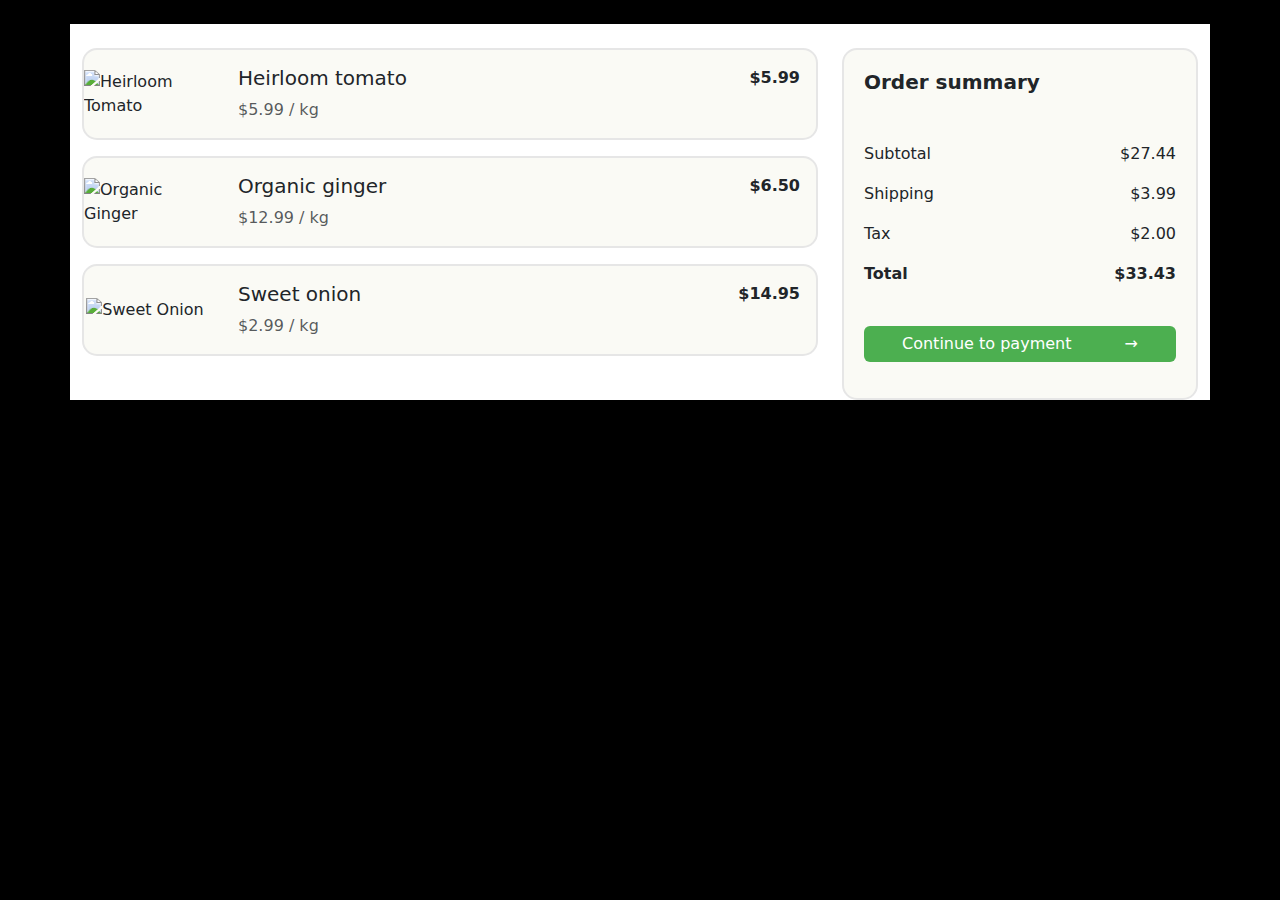
==== index.html @ 948b5fdd "Add files via upload" ====
<!DOCTYPE html>
<html lang="en">
<head>
  <meta charset="UTF-8">
  <meta name="viewport" content="width=device-width, initial-scale=1.0">
  <title>Shopping Cart</title>
  <link href="https://cdn.jsdelivr.net/npm/bootstrap@5.3.0/dist/css/bootstrap.min.css" rel="stylesheet">
  <link rel="stylesheet" href="style.css">
</head>
<body style="background-color: black;">
  <div class="container my-5">
    <div class="row g-4 align-items-stretch">
      <!-- Product List -->
      <div class="col-md-8">
        <div class="card mb-3 d-flex align-items-center">
          <div class="row g-0 w-100">
            <div class="col-2 d-flex justify-content-center align-items-center">
              <img src="./Asset/tomato.png" class="img-fluid" alt="Heirloom Tomato">
            </div>
            <div class="col-7">
              <div class="card-body ms-3">
                <h5 class="card-title">Heirloom tomato</h5>
                <p class="card-text text-muted">$5.99 / kg</p>
              </div>
            </div>
            <div class="col-3 text-end d-flex  justify-content-end">
              <p class="fw-bold m-3">$5.99</p>
            </div>
          </div>
        </div>
        <div class="card mb-3 d-flex align-items-center">
          <div class="row g-0 w-100">
            <div class="col-2 d-flex justify-content-center align-items-center">
              <img src="./Asset/onion.png"class="img-fluid"  alt="Organic Ginger">
            </div>
            <div class="col-7">
              <div class="card-body ms-3">
                <h5 class="card-title">Organic ginger</h5>
                <p class="card-text text-muted">$12.99 / kg</p>
              </div>
            </div>
            <div class="col-3 text-end d-flex justify-content-end">
              <p class="fw-bold m-3">$6.50</p>
            </div>
          </div>
        </div>
        <div class="card mb-3 d-flex align-items-center">
          <div class="row g-0 w-100">
            <div class="col-2 d-flex justify-content-center align-items-center">
              <img src="./Asset/ginger.png" class="img-fluid" alt="Sweet Onion">
            </div>
            <div class="col-7">
              <div class="card-body ms-3"">
                <h5 class="card-title">Sweet onion</h5>
                <p class="card-text text-muted">$2.99 / kg</p>
              </div>
            </div>
            <div class="col-3 text-end d-flex justify-content-end">
              <p class="fw-bold  m-3">$14.95</p>
            </div>
          </div>
        </div>
      </div>
      <!-- Order Summary -->
      <div class="col-md-4">
        <div class="order-summary h-90">
          <h5 class="fw-bold mb-5">Order summary</h5>
          <div class="d-flex justify-content-between">
            <p>Subtotal</p>
            <p>$27.44</p>
          </div>
          <div class="d-flex justify-content-between">
            <p>Shipping</p>
            <p>$3.99</p>
          </div>
          <div class="d-flex justify-content-between">
            <p>Tax</p>
            <p>$2.00</p>
          </div>
          
          <div class="d-flex justify-content-between">
            <p class="fw-bold">Total</p>
            <p class="fw-bold">$33.43</p>
          </div>
          <button class="btn btn-success mt-4 mb-3 w-100">Continue to payment <span class="ms-5">→</span></button>
        </div>
      </div>
    </div>
  </div>
  <script src="https://cdn.jsdelivr.net/npm/bootstrap@5.3.0/dist/js/bootstrap.bundle.min.js"></script>
</body>
</html>
---- style.css ----
body {
  background-color: #f9f9f9;
}
.container{
  background-color: white;
}
.card {
  border: 2px solid #E6E6E6;
  background-color: #FAFAF5;
  border-radius: 15px;
}
.order-summary {
  width: 100%;
  background-color: #FAFAF5;
  border-radius: 15px;
  padding: 20px;
  border: 2px solid #E6E6E6;
}
.btn-success {
  background-color: #4CAF50;
  border: none;
}
.btn-success:hover {
  background-color: #45A049;
}
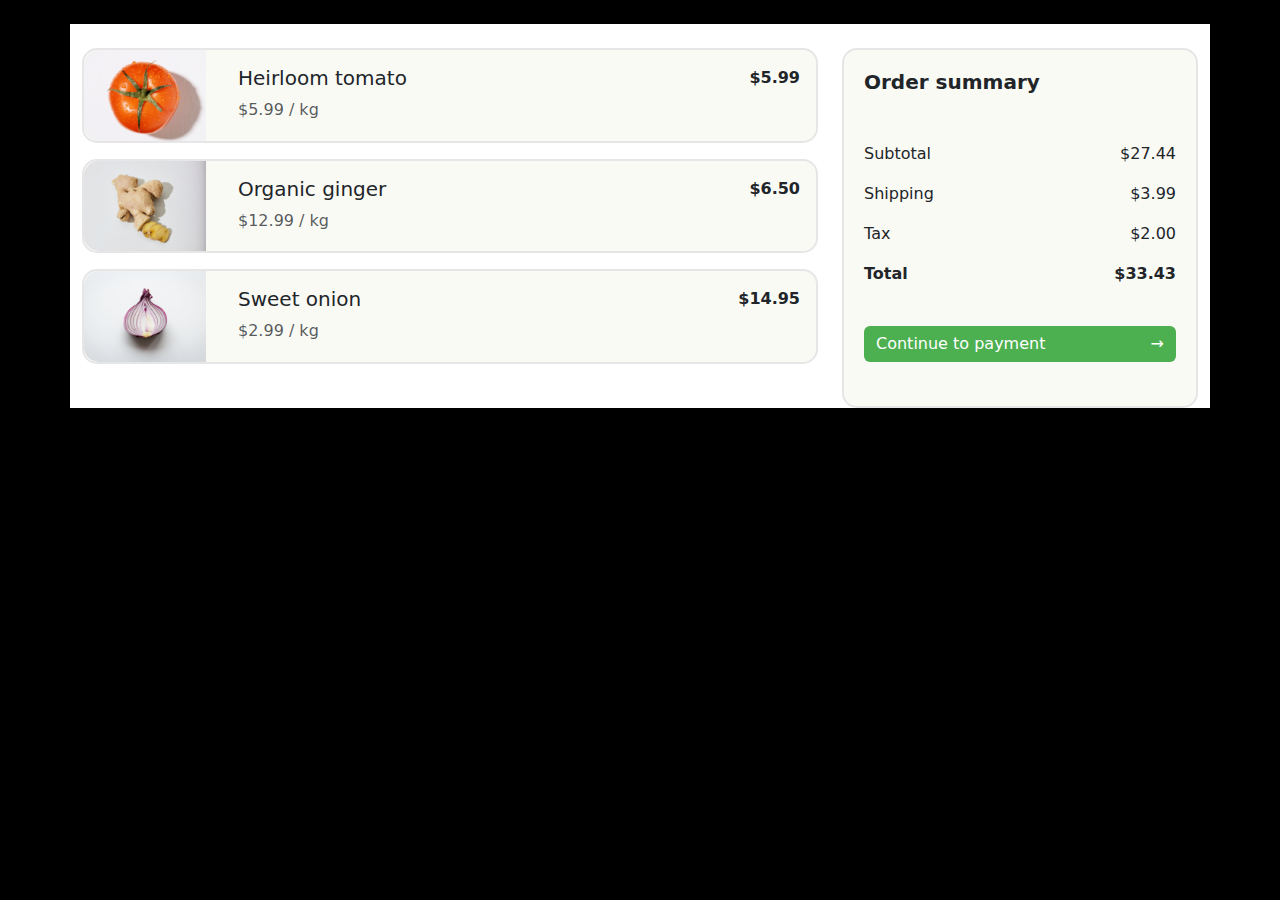
==== commit a901a1fa: "Add files via upload" ====
--- a/index.html
+++ b/index.html
@@ -15,7 +15,7 @@
         <div class="card mb-3 d-flex align-items-center">
           <div class="row g-0 w-100">
             <div class="col-2 d-flex justify-content-center align-items-center">
-              <img src="./Asset/tomato.png" class="img-fluid" alt="Heirloom Tomato">
+              <img src="./tomato.png" class="img-fluid" alt="Heirloom Tomato">
             </div>
             <div class="col-7">
               <div class="card-body ms-3">
@@ -31,7 +31,7 @@
         <div class="card mb-3 d-flex align-items-center">
           <div class="row g-0 w-100">
             <div class="col-2 d-flex justify-content-center align-items-center">
-              <img src="./Asset/onion.png"class="img-fluid"  alt="Organic Ginger">
+              <img src="./ginger.png"class="img-fluid"  alt="Organic Ginger">
             </div>
             <div class="col-7">
               <div class="card-body ms-3">
@@ -47,7 +47,7 @@
         <div class="card mb-3 d-flex align-items-center">
           <div class="row g-0 w-100">
             <div class="col-2 d-flex justify-content-center align-items-center">
-              <img src="./Asset/ginger.png" class="img-fluid" alt="Sweet Onion">
+              <img src="./onion.png" class="img-fluid" alt="Sweet Onion">
             </div>
             <div class="col-7">
               <div class="card-body ms-3"">
@@ -82,7 +82,7 @@
             <p class="fw-bold">Total</p>
             <p class="fw-bold">$33.43</p>
           </div>
-          <button class="btn btn-success mt-4 mb-3 w-100">Continue to payment <span class="ms-5">→</span></button>
+          <button class="btn btn-success d-flex justify-content-between mt-4 mb-4 w-100">Continue to payment <span>→</span></button>
         </div>
       </div>
     </div>
--- a/style.css
+++ b/style.css
@@ -8,6 +8,10 @@
   border: 2px solid #E6E6E6;
   background-color: #FAFAF5;
   border-radius: 15px;
+}
+.img-fluid{
+  border-top-left-radius: 15px;
+  border-bottom-left-radius: 15px;
 }
 .order-summary {
   width: 100%;
@@ -22,4 +26,6 @@
 }
 .btn-success:hover {
   background-color: #45A049;
-}+}
+
+
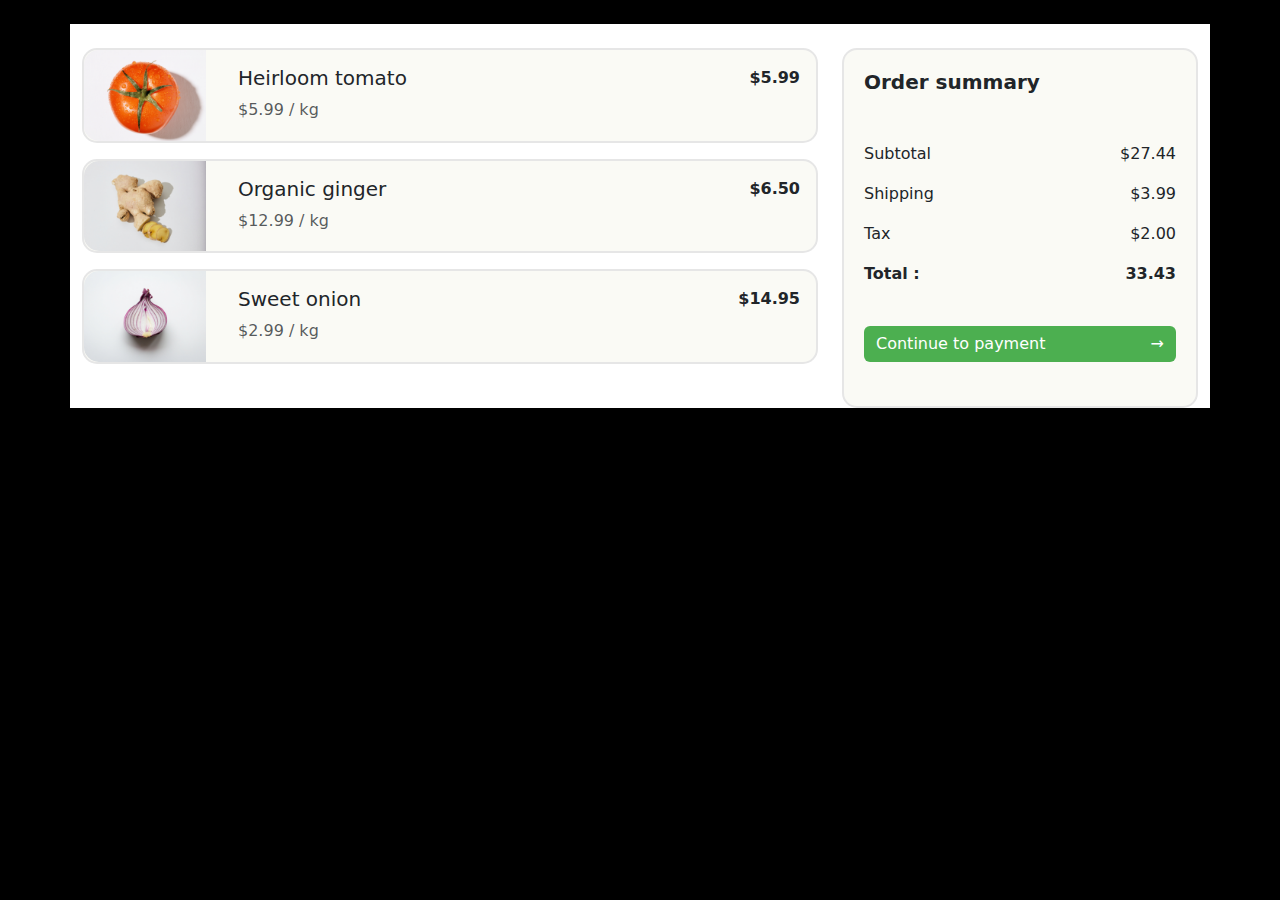
==== commit 571a25dd: "Update index.html" ====
--- a/index.html
+++ b/index.html
@@ -8,6 +8,7 @@
   <link rel="stylesheet" href="style.css">
 </head>
 <body style="background-color: black;">
+  
   <div class="container my-5">
     <div class="row g-4 align-items-stretch">
       <!-- Product List -->
@@ -79,14 +80,15 @@
           </div>
           
           <div class="d-flex justify-content-between">
-            <p class="fw-bold">Total</p>
-            <p class="fw-bold">$33.43</p>
+            <p class="fw-bold">Total : </p>
+            <p class="fw-bold" id="total-price">33.43</p>
           </div>
           <button class="btn btn-success d-flex justify-content-between mt-4 mb-4 w-100">Continue to payment <span>→</span></button>
         </div>
       </div>
     </div>
   </div>
+ <script src="script.js"></script>
   <script src="https://cdn.jsdelivr.net/npm/bootstrap@5.3.0/dist/js/bootstrap.bundle.min.js"></script>
 </body>
 </html>
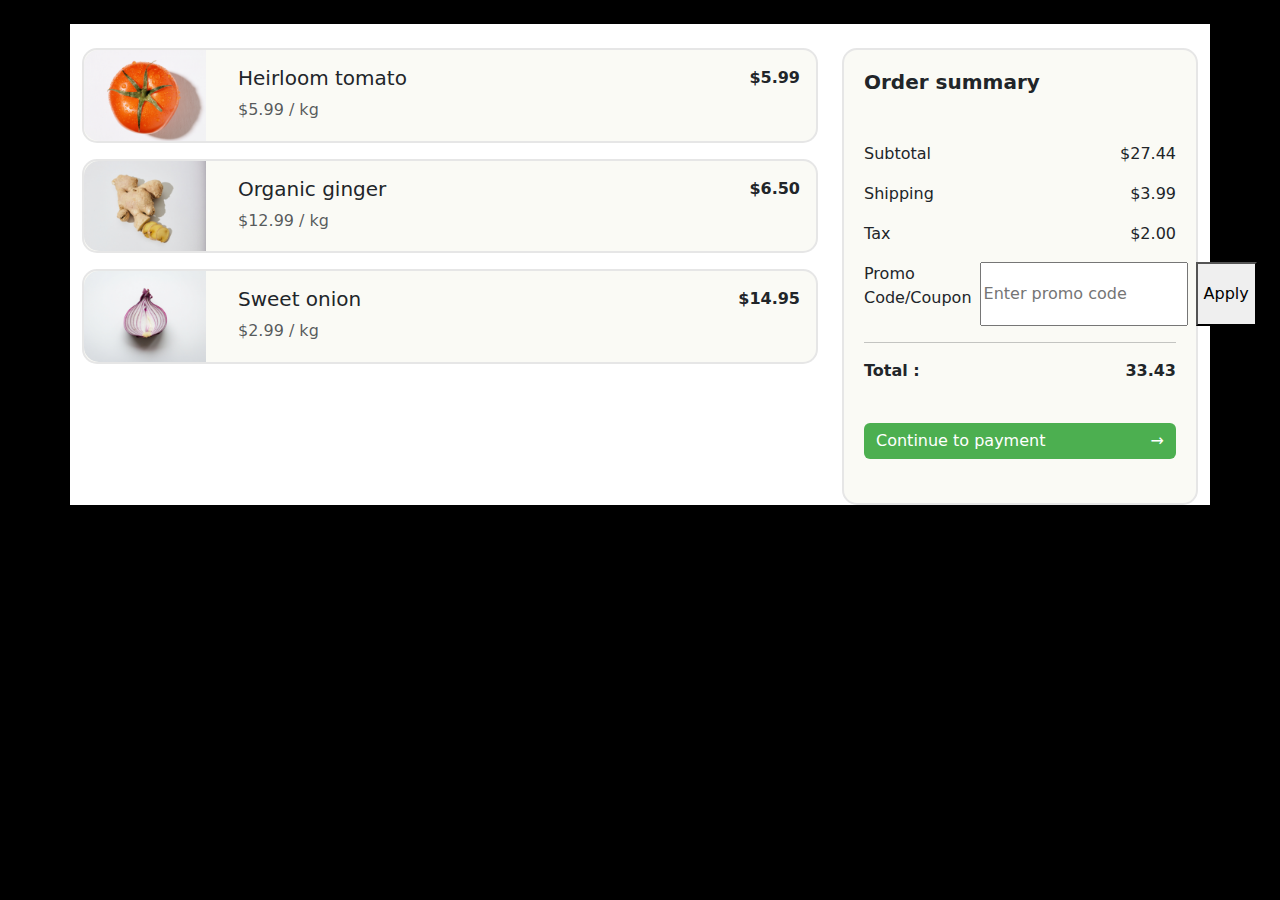
==== commit 35149a3a: "Update index.html" ====
--- a/index.html
+++ b/index.html
@@ -78,7 +78,12 @@
             <p>Tax</p>
             <p>$2.00</p>
           </div>
-          
+          <div class="d-flex justify-content-between gap-2 promo-code-section">
+            <p>Promo Code/Coupon</p>
+            <input type="text" id="promo-code" placeholder="Enter promo code" />
+            <button onclick="applyPromoCode()" class="promobtn">Apply</button>
+            
+          </div><hr>
           <div class="d-flex justify-content-between">
             <p class="fw-bold">Total : </p>
             <p class="fw-bold" id="total-price">33.43</p>
